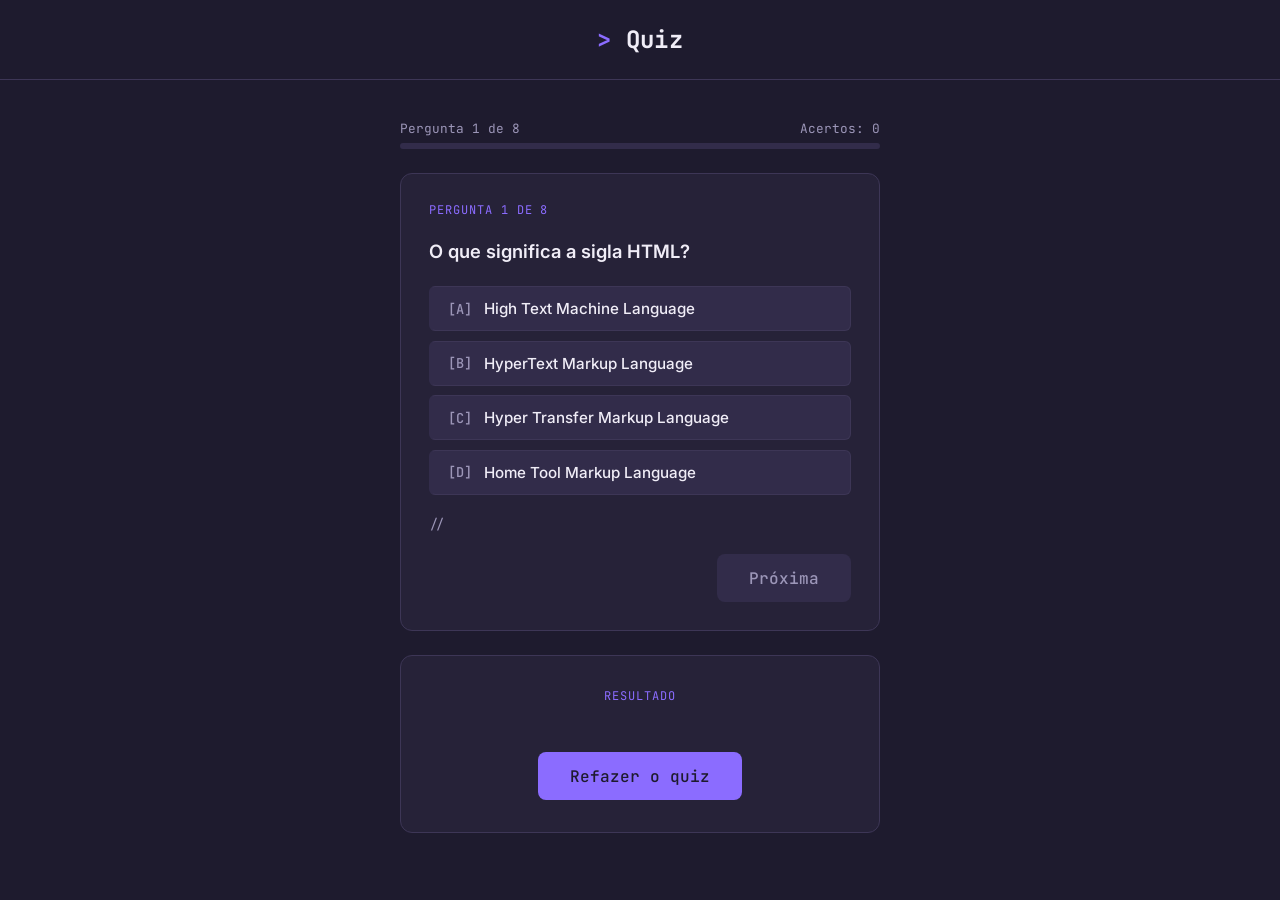
==== perguntas.html @ 0540dd61 "Alpha 0.01 Arquivos que foram usados pra fazer o inicio do quiz" ====
<!DOCTYPE html>
<html lang="pt-BR">
<head>
    <meta charset="UTF-8">
    <meta name="viewport" content="width=device-width, initial-scale=1.0">
    <title>Quiz - Perguntas</title>
    <link rel="stylesheet" href="main.css">
</head>
<body>
    <header>
        <h1>Quiz</h1>
    </header>

    <main>
        <div class="progress-track">
            <div class="progress-label">
                <span id="progress-current">Pergunta 1 de 1</span>
                <span id="progress-score">Acertos: 0</span>
            </div>
            <div class="progress-bar">
                <div class="progress-fill" id="progress-fill" style="width: 0%;"></div>
            </div>
        </div>

        <section class="quiz-card" id="quiz-card">
            <span class="question-eyebrow" id="question-eyebrow">Pergunta</span>
            <p class="question-text" id="question-text"></p>

            <div class="options-list" id="options-list">
                <!-- Opções inseridas dinamicamente pelo quiz.js -->
            </div>

            <p class="feedback" id="feedback"></p>

            <button class="next-btn" id="next-btn" disabled>Próxima</button>
        </section>

        <section class="results-card" id="results-card" hidden>
            <span class="question-eyebrow">Resultado</span>
            <p class="results-score" id="results-score"></p>
            <p class="results-message" id="results-message"></p>
            <button id="restart-btn">Refazer o quiz</button>
        </section>
    </main>

    <script src="quiz.js"></script>
</body>
</html>
---- main.css ----
@import url('https://fonts.googleapis.com/css2?family=JetBrains+Mono:wght@400;500;700&family=Inter:wght@400;500;600;700&display=swap');

:root {
    --bg: #1E1B2E;
    --surface: #262238;
    --surface-2: #322C4A;
    --border: #3D3656;
    --text: #F0EDF7;
    --muted: #9C96B8;
    --accent: #8B6CFF;
    --accent-dim: #6247C9;
    --correct: #4ADE80;
    --wrong: #FB7185;
    --font-mono: 'JetBrains Mono', 'Courier New', monospace;
    --font-sans: 'Inter', 'Arial', sans-serif;
}

* {
    box-sizing: border-box;
    margin: 0;
    padding: 0;
}

body {
    background: var(--bg);
    color: var(--text);
    font-family: var(--font-sans);
    min-height: 100vh;
    display: flex;
    flex-direction: column;
    align-items: center;
}

/* ---------- Header ---------- */

header {
    width: 100%;
    padding: 1.5rem 1rem;
    text-align: center;
    border-bottom: 1px solid var(--border);
}

header h1 {
    font-family: var(--font-mono);
    font-size: 1.5rem;
    letter-spacing: 0.02em;
}

header h1::before {
    content: "> ";
    color: var(--accent);
}

/* ---------- Layout base ---------- */

main {
    width: 100%;
    max-width: 640px;
    padding: 2.5rem 1.25rem;
    display: flex;
    flex-direction: column;
    align-items: center;
    gap: 1.5rem;
    text-align: center;
    flex: 1;
}

/* ---------- Landing page (index.html) ---------- */

main h1 {
    font-family: var(--font-mono);
    font-size: 2rem;
    line-height: 1.3;
}

main > p {
    color: var(--muted);
    font-size: 1rem;
    line-height: 1.6;
    max-width: 480px;
}

button {
    font-family: var(--font-mono);
    font-size: 1rem;
    font-weight: 500;
    color: var(--bg);
    background: var(--accent);
    border: none;
    border-radius: 8px;
    padding: 0.85rem 2rem;
    cursor: pointer;
    transition: background 0.15s ease, transform 0.1s ease;
}

button:hover {
    background: #A084FF;
}

button:active {
    transform: scale(0.97);
}

button:focus-visible {
    outline: 2px solid var(--accent);
    outline-offset: 3px;
}

/* ---------- Progress bar (quiz) ---------- */

.progress-track {
    width: 100%;
    max-width: 480px;
    display: flex;
    flex-direction: column;
    gap: 0.4rem;
}

.progress-label {
    font-family: var(--font-mono);
    font-size: 0.8rem;
    color: var(--muted);
    display: flex;
    justify-content: space-between;
}

.progress-bar {
    width: 100%;
    height: 6px;
    background: var(--surface-2);
    border-radius: 999px;
    overflow: hidden;
}

.progress-fill {
    height: 100%;
    background: var(--accent);
    border-radius: 999px;
    transition: width 0.3s ease;
}

/* ---------- Question card ---------- */

.quiz-card {
    width: 100%;
    max-width: 480px;
    background: var(--surface);
    border: 1px solid var(--border);
    border-radius: 12px;
    padding: 1.75rem;
    text-align: left;
    display: flex;
    flex-direction: column;
    gap: 1.25rem;
}

.question-eyebrow {
    font-family: var(--font-mono);
    font-size: 0.75rem;
    color: var(--accent);
    text-transform: uppercase;
    letter-spacing: 0.08em;
}

.question-text {
    font-size: 1.15rem;
    font-weight: 600;
    line-height: 1.5;
}

/* ---------- Options ---------- */

.options-list {
    display: flex;
    flex-direction: column;
    gap: 0.6rem;
}

.option {
    display: flex;
    align-items: center;
    gap: 0.75rem;
    width: 100%;
    text-align: left;
    background: var(--surface-2);
    color: var(--text);
    border: 1px solid var(--border);
    border-left: 3px solid transparent;
    border-radius: 6px;
    padding: 0.75rem 1rem;
    font-family: var(--font-sans);
    font-size: 0.95rem;
    cursor: pointer;
    transition: border-color 0.15s ease, background 0.15s ease;
}

.option:hover:not(:disabled) {
    border-left-color: var(--accent);
    background: #392F57;
}

.option:focus-visible {
    outline: 2px solid var(--accent);
    outline-offset: 2px;
}

.option .tag {
    font-family: var(--font-mono);
    color: var(--muted);
    font-size: 0.85rem;
    flex-shrink: 0;
}

.option:disabled {
    cursor: default;
}

.option.correct {
    border-left-color: var(--correct);
    background: rgba(74, 222, 128, 0.12);
}

.option.correct .tag {
    color: var(--correct);
}

.option.wrong {
    border-left-color: var(--wrong);
    background: rgba(251, 113, 133, 0.12);
}

.option.wrong .tag {
    color: var(--wrong);
}

/* ---------- Feedback line (comment-style) ---------- */

.feedback {
    font-family: var(--font-mono);
    font-size: 0.85rem;
    min-height: 1.2rem;
}

.feedback::before {
    content: "// ";
    color: var(--muted);
}

.feedback.correct {
    color: var(--correct);
}

.feedback.wrong {
    color: var(--wrong);
}

.next-btn {
    align-self: flex-end;
}

.next-btn:disabled {
    background: var(--surface-2);
    color: var(--muted);
    cursor: not-allowed;
}

/* ---------- Results screen ---------- */

.results-card {
    width: 100%;
    max-width: 480px;
    background: var(--surface);
    border: 1px solid var(--border);
    border-radius: 12px;
    padding: 2rem;
    display: flex;
    flex-direction: column;
    align-items: center;
    gap: 1rem;
    text-align: center;
}

.results-score {
    font-family: var(--font-mono);
    font-size: 2.5rem;
    color: var(--accent);
}

.results-message {
    color: var(--muted);
}

/* ---------- Responsive ---------- */

@media (max-width: 480px) {
    main h1 {
        font-size: 1.5rem;
    }

    .quiz-card {
        padding: 1.25rem;
    }
}
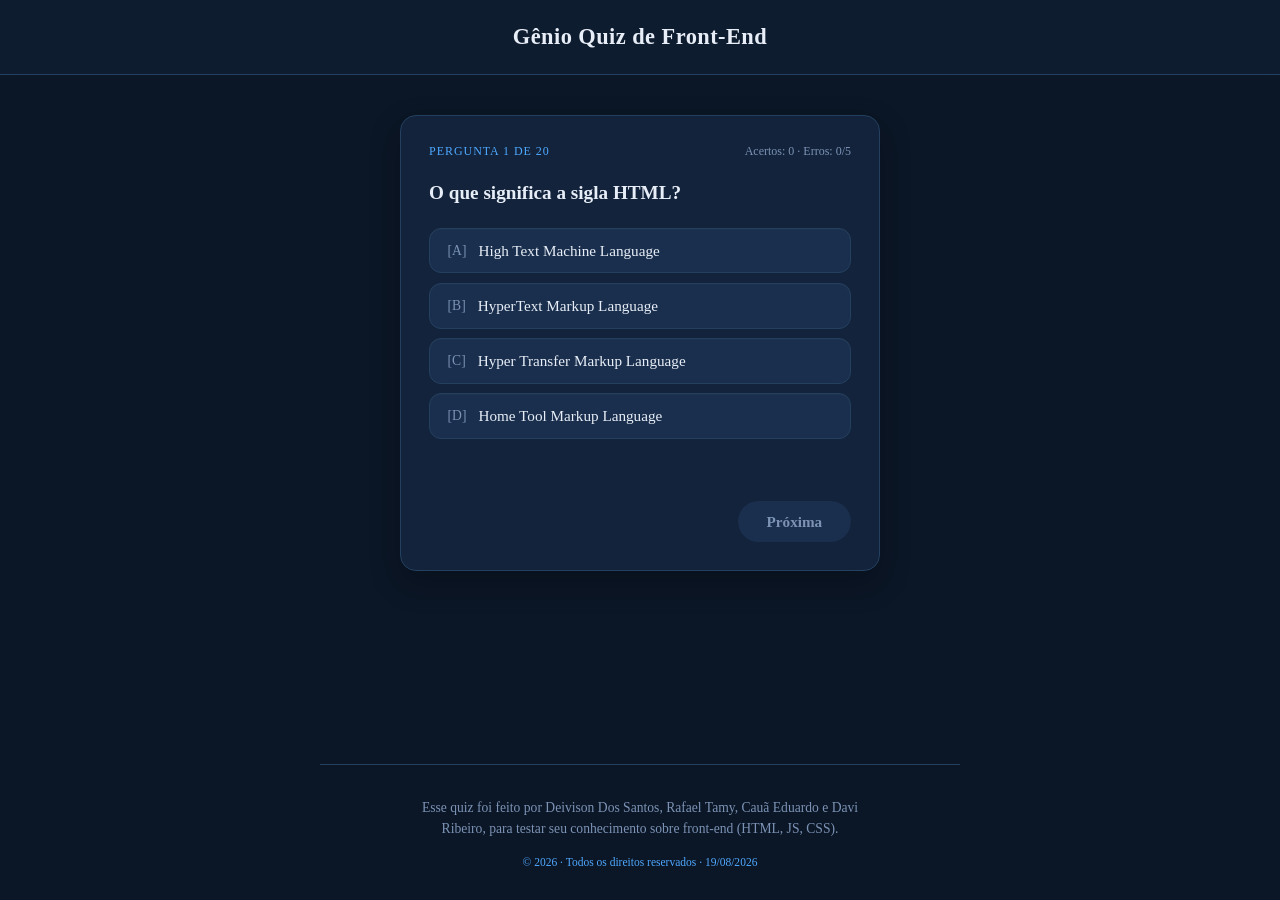
==== commit 734270e8: "Foi feito o sistema de limite de erros do quiz e melhorado a parte de resultados" ====
--- a/perguntas.html
+++ b/perguntas.html
@@ -3,27 +3,20 @@
 <head>
     <meta charset="UTF-8">
     <meta name="viewport" content="width=device-width, initial-scale=1.0">
-    <title>Quiz - Perguntas</title>
+    <title>Gênio Quiz de Front-End - Perguntas</title>
     <link rel="stylesheet" href="main.css">
 </head>
 <body>
     <header>
-        <h1>Quiz</h1>
+        <h1>Gênio Quiz de Front-End</h1>
     </header>
 
     <main>
-        <div class="progress-track">
-            <div class="progress-label">
-                <span id="progress-current">Pergunta 1 de 1</span>
-                <span id="progress-score">Acertos: 0</span>
+        <section class="quiz-card" id="quiz-card">
+            <div class="question-meta">
+                <span class="question-eyebrow" id="question-eyebrow">Pergunta</span>
+                <span class="question-stats" id="question-stats">Acertos: 0 · Erros: 0/5</span>
             </div>
-            <div class="progress-bar">
-                <div class="progress-fill" id="progress-fill" style="width: 0%;"></div>
-            </div>
-        </div>
-
-        <section class="quiz-card" id="quiz-card">
-            <span class="question-eyebrow" id="question-eyebrow">Pergunta</span>
             <p class="question-text" id="question-text"></p>
 
             <div class="options-list" id="options-list">
@@ -43,6 +36,14 @@
         </section>
     </main>
 
+    <footer>
+        <p class="footer-description">
+            Esse quiz foi feito por Deivison Dos Santos, Rafael Tamy, Cauã Eduardo e Davi Ribeiro,
+            para testar seu conhecimento sobre front-end (HTML, JS, CSS).
+        </p>
+        <p class="footer-rights">© 2026 · Todos os direitos reservados · 19/08/2026</p>
+    </footer>
+
     <script src="quiz.js"></script>
 </body>
 </html>
--- a/main.css
+++ b/main.css
@@ -1,18 +1,20 @@
-@import url('https://fonts.googleapis.com/css2?family=JetBrains+Mono:wght@400;500;700&family=Inter:wght@400;500;600;700&display=swap');
-
 :root {
-    --bg: #1E1B2E;
-    --surface: #262238;
-    --surface-2: #322C4A;
-    --border: #3D3656;
-    --text: #F0EDF7;
-    --muted: #9C96B8;
-    --accent: #8B6CFF;
-    --accent-dim: #6247C9;
+    --bg: #0B1626;
+    --surface: #12233B;
+    --surface-2: #1A2F4D;
+    --surface-3: #223A5E;
+    --border: #24405F;
+    --text: #E8EEF7;
+    --muted: #7C93B5;
+    --accent: #4FA8FF;
+    --accent-strong: #2E86FF;
     --correct: #4ADE80;
+    --correct-dim: rgba(74, 222, 128, 0.14);
     --wrong: #FB7185;
-    --font-mono: 'JetBrains Mono', 'Courier New', monospace;
-    --font-sans: 'Inter', 'Arial', sans-serif;
+    --wrong-dim: rgba(251, 113, 133, 0.14);
+    --font-sans: 'Times New Roman', Times, serif;
+    --font-mono: 'Times New Roman', Times, serif;
+    --font-display: 'Times New Roman', Times, serif;
 }
 
 * {
@@ -21,7 +23,19 @@
     padding: 0;
 }
 
+/* Garante que elementos com o atributo [hidden] fiquem realmente escondidos,
+   mesmo quando a classe do elemento define display:flex/grid. Sem essa regra
+   o CSS do componente vence o atributo e os dois blocos aparecem juntos. */
+[hidden] {
+    display: none !important;
+}
+
+html {
+    scroll-behavior: smooth;
+}
+
 body {
+    position: relative;
     background: var(--bg);
     color: var(--text);
     font-family: var(--font-sans);
@@ -29,6 +43,7 @@
     display: flex;
     flex-direction: column;
     align-items: center;
+    overflow-x: hidden;
 }
 
 /* ---------- Header ---------- */
@@ -38,17 +53,14 @@
     padding: 1.5rem 1rem;
     text-align: center;
     border-bottom: 1px solid var(--border);
+    background: rgba(18, 35, 59, 0.5);
+    backdrop-filter: blur(6px);
 }
 
 header h1 {
     font-family: var(--font-mono);
-    font-size: 1.5rem;
+    font-size: 1.4rem;
     letter-spacing: 0.02em;
-}
-
-header h1::before {
-    content: "> ";
-    color: var(--accent);
 }
 
 /* ---------- Layout base ---------- */
@@ -65,40 +77,61 @@
     flex: 1;
 }
 
-/* ---------- Landing page (index.html) ---------- */
+/* ---------- Hero (index.html) ---------- */
+
+.hero {
+    position: relative;
+    display: flex;
+    flex-direction: column;
+    align-items: center;
+    gap: 1rem;
+    padding: 1rem 0 0.5rem;
+}
 
 main h1 {
-    font-family: var(--font-mono);
-    font-size: 2rem;
-    line-height: 1.3;
+    font-family: var(--font-display);
+    font-weight: 700;
+    font-size: 2.4rem;
+    line-height: 1.25;
+    letter-spacing: -0.01em;
+    text-shadow: 0 0 28px rgba(79, 168, 255, 0.35);
 }
 
 main > p {
     color: var(--muted);
     font-size: 1rem;
-    line-height: 1.6;
+    line-height: 1.65;
     max-width: 480px;
 }
 
+.credits-line {
+    font-family: var(--font-mono);
+    font-size: 0.8rem;
+    color: var(--accent);
+}
+
 button {
-    font-family: var(--font-mono);
-    font-size: 1rem;
-    font-weight: 500;
-    color: var(--bg);
-    background: var(--accent);
+    font-family: var(--font-display);
+    font-weight: 600;
+    font-size: 1.05rem;
+    color: #06121F;
+    background: linear-gradient(180deg, #64B8FF 0%, var(--accent-strong) 100%);
     border: none;
-    border-radius: 8px;
-    padding: 0.85rem 2rem;
+    border-radius: 999px;
+    padding: 0.9rem 2.4rem;
     cursor: pointer;
-    transition: background 0.15s ease, transform 0.1s ease;
+    box-shadow: 0 6px 0 #1D5FBF, 0 10px 20px rgba(46, 134, 255, 0.25);
+    transition: transform 0.15s ease, box-shadow 0.15s ease;
 }
 
 button:hover {
-    background: #A084FF;
+    transform: translateY(-2px);
+    box-shadow: 0 8px 0 #1D5FBF, 0 14px 24px rgba(46, 134, 255, 0.3);
 }
 
 button:active {
-    transform: scale(0.97);
+    transform: translateY(2px);
+    box-shadow: 0 3px 0 #1D5FBF, 0 6px 14px rgba(46, 134, 255, 0.25);
 }
 
 button:focus-visible {
@@ -106,39 +139,6 @@
     outline-offset: 3px;
 }
 
-/* ---------- Progress bar (quiz) ---------- */
-
-.progress-track {
-    width: 100%;
-    max-width: 480px;
-    display: flex;
-    flex-direction: column;
-    gap: 0.4rem;
-}
-
-.progress-label {
-    font-family: var(--font-mono);
-    font-size: 0.8rem;
-    color: var(--muted);
-    display: flex;
-    justify-content: space-between;
-}
-
-.progress-bar {
-    width: 100%;
-    height: 6px;
-    background: var(--surface-2);
-    border-radius: 999px;
-    overflow: hidden;
-}
-
-.progress-fill {
-    height: 100%;
-    background: var(--accent);
-    border-radius: 999px;
-    transition: width 0.3s ease;
-}
-
 /* ---------- Question card ---------- */
 
 .quiz-card {
@@ -146,12 +146,40 @@
     max-width: 480px;
     background: var(--surface);
     border: 1px solid var(--border);
-    border-radius: 12px;
+    border-radius: 16px;
     padding: 1.75rem;
     text-align: left;
     display: flex;
     flex-direction: column;
     gap: 1.25rem;
+    box-shadow: 0 12px 30px rgba(0, 0, 0, 0.25);
+}
+
+.quiz-card.flash-correct {
+    animation: flashCorrect 0.6s ease;
+}
+
+.quiz-card.flash-wrong {
+    animation: flashWrong 0.6s ease;
+}
+
+@keyframes flashCorrect {
+    0% { box-shadow: 0 12px 30px rgba(0, 0, 0, 0.25); }
+    30% { box-shadow: 0 0 0 4px var(--correct-dim), 0 12px 30px rgba(0, 0, 0, 0.25); }
+    100% { box-shadow: 0 12px 30px rgba(0, 0, 0, 0.25); }
+}
+
+@keyframes flashWrong {
+    0% { box-shadow: 0 12px 30px rgba(0, 0, 0, 0.25); }
+    30% { box-shadow: 0 0 0 4px var(--wrong-dim), 0 12px 30px rgba(0, 0, 0, 0.25); }
+    100% { box-shadow: 0 12px 30px rgba(0, 0, 0, 0.25); }
+}
+
+.question-meta {
+    display: flex;
+    align-items: center;
+    justify-content: space-between;
+    gap: 1rem;
 }
 
 .question-eyebrow {
@@ -162,8 +190,16 @@
     letter-spacing: 0.08em;
 }
 
+.question-stats {
+    font-family: var(--font-mono);
+    font-size: 0.75rem;
+    color: var(--muted);
+    white-space: nowrap;
+}
+
 .question-text {
-    font-size: 1.15rem;
+    font-family: var(--font-display);
+    font-size: 1.2rem;
     font-weight: 600;
     line-height: 1.5;
 }
@@ -185,18 +221,20 @@
     background: var(--surface-2);
     color: var(--text);
     border: 1px solid var(--border);
-    border-left: 3px solid transparent;
-    border-radius: 6px;
-    padding: 0.75rem 1rem;
+    border-radius: 12px;
+    padding: 0.8rem 1.1rem;
     font-family: var(--font-sans);
+    font-weight: 500;
     font-size: 0.95rem;
     cursor: pointer;
-    transition: border-color 0.15s ease, background 0.15s ease;
+    box-shadow: 0 1px 0 rgba(255, 255, 255, 0.02) inset;
+    transition: transform 0.15s ease, background 0.15s ease, border-color 0.15s ease, box-shadow 0.15s ease;
 }
 
 .option:hover:not(:disabled) {
-    border-left-color: var(--accent);
-    background: #392F57;
+    border-color: var(--accent);
+    background: var(--surface-3);
+    transform: translateY(-2px);
 }
 
 .option:focus-visible {
@@ -215,9 +253,14 @@
     cursor: default;
 }
 
+.option:disabled:not(.correct):not(.wrong) {
+    opacity: 0.5;
+}
+
 .option.correct {
-    border-left-color: var(--correct);
-    background: rgba(74, 222, 128, 0.12);
+    border-color: var(--correct);
+    background: var(--correct-dim);
+    animation: popIn 0.3s ease;
 }
 
 .option.correct .tag {
@@ -225,25 +268,50 @@
 }
 
 .option.wrong {
-    border-left-color: var(--wrong);
-    background: rgba(251, 113, 133, 0.12);
+    border-color: var(--wrong);
+    background: var(--wrong-dim);
+    animation: popIn 0.3s ease;
 }
 
 .option.wrong .tag {
     color: var(--wrong);
 }
 
-/* ---------- Feedback line (comment-style) ---------- */
+.option-icon {
+    margin-left: auto;
+    font-weight: 700;
+    font-size: 1.05rem;
+}
+
+.option.correct .option-icon {
+    color: var(--correct);
+}
+
+.option.wrong .option-icon {
+    color: var(--wrong);
+}
+
+@keyframes popIn {
+    0% { transform: scale(0.96); }
+    50% { transform: scale(1.02); }
+    100% { transform: scale(1); }
+}
+
+/* ---------- Feedback line ---------- */
 
 .feedback {
-    font-family: var(--font-mono);
-    font-size: 0.85rem;
-    min-height: 1.2rem;
-}
-
-.feedback::before {
-    content: "// ";
-    color: var(--muted);
+    display: flex;
+    align-items: center;
+    gap: 0.5rem;
+    font-family: var(--font-mono);
+    font-size: 0.9rem;
+    font-weight: 500;
+    min-height: 1.4rem;
+}
+
+.feedback .feedback-icon {
+    font-size: 1.1rem;
+    animation: popIn 0.3s ease;
 }
 
 .feedback.correct {
@@ -256,12 +324,16 @@
 
 .next-btn {
     align-self: flex-end;
+    padding: 0.7rem 1.8rem;
+    font-size: 0.95rem;
 }
 
 .next-btn:disabled {
     background: var(--surface-2);
     color: var(--muted);
+    box-shadow: none;
     cursor: not-allowed;
+    transform: none;
 }
 
 /* ---------- Results screen ---------- */
@@ -271,33 +343,68 @@
     max-width: 480px;
     background: var(--surface);
     border: 1px solid var(--border);
-    border-radius: 12px;
-    padding: 2rem;
+    border-radius: 16px;
+    padding: 2.25rem;
     display: flex;
     flex-direction: column;
     align-items: center;
     gap: 1rem;
     text-align: center;
+    box-shadow: 0 12px 30px rgba(0, 0, 0, 0.25);
+}
+
+.results-score.game-over {
+    color: var(--wrong);
 }
 
 .results-score {
-    font-family: var(--font-mono);
-    font-size: 2.5rem;
+    font-family: var(--font-display);
+    font-weight: 700;
+    font-size: 2.75rem;
     color: var(--accent);
 }
 
 .results-message {
     color: var(--muted);
+}
+
+/* ---------- Footer ---------- */
+
+footer {
+    width: 100%;
+    max-width: 640px;
+    padding: 2rem 1.25rem 2rem;
+    text-align: center;
+    border-top: 1px solid var(--border);
+    display: flex;
+    flex-direction: column;
+    align-items: center;
+    gap: 1rem;
+}
+
+.footer-description {
+    max-width: 480px;
+    font-family: var(--font-sans);
+    font-size: 0.85rem;
+    color: var(--muted);
+    line-height: 1.6;
+}
+
+.footer-rights {
+    font-family: var(--font-mono);
+    font-size: 0.72rem;
+    color: var(--accent);
 }
 
 /* ---------- Responsive ---------- */
 
 @media (max-width: 480px) {
     main h1 {
-        font-size: 1.5rem;
+        font-size: 1.9rem;
     }
 
-    .quiz-card {
+    .quiz-card,
+    .results-card {
         padding: 1.25rem;
     }
 }
